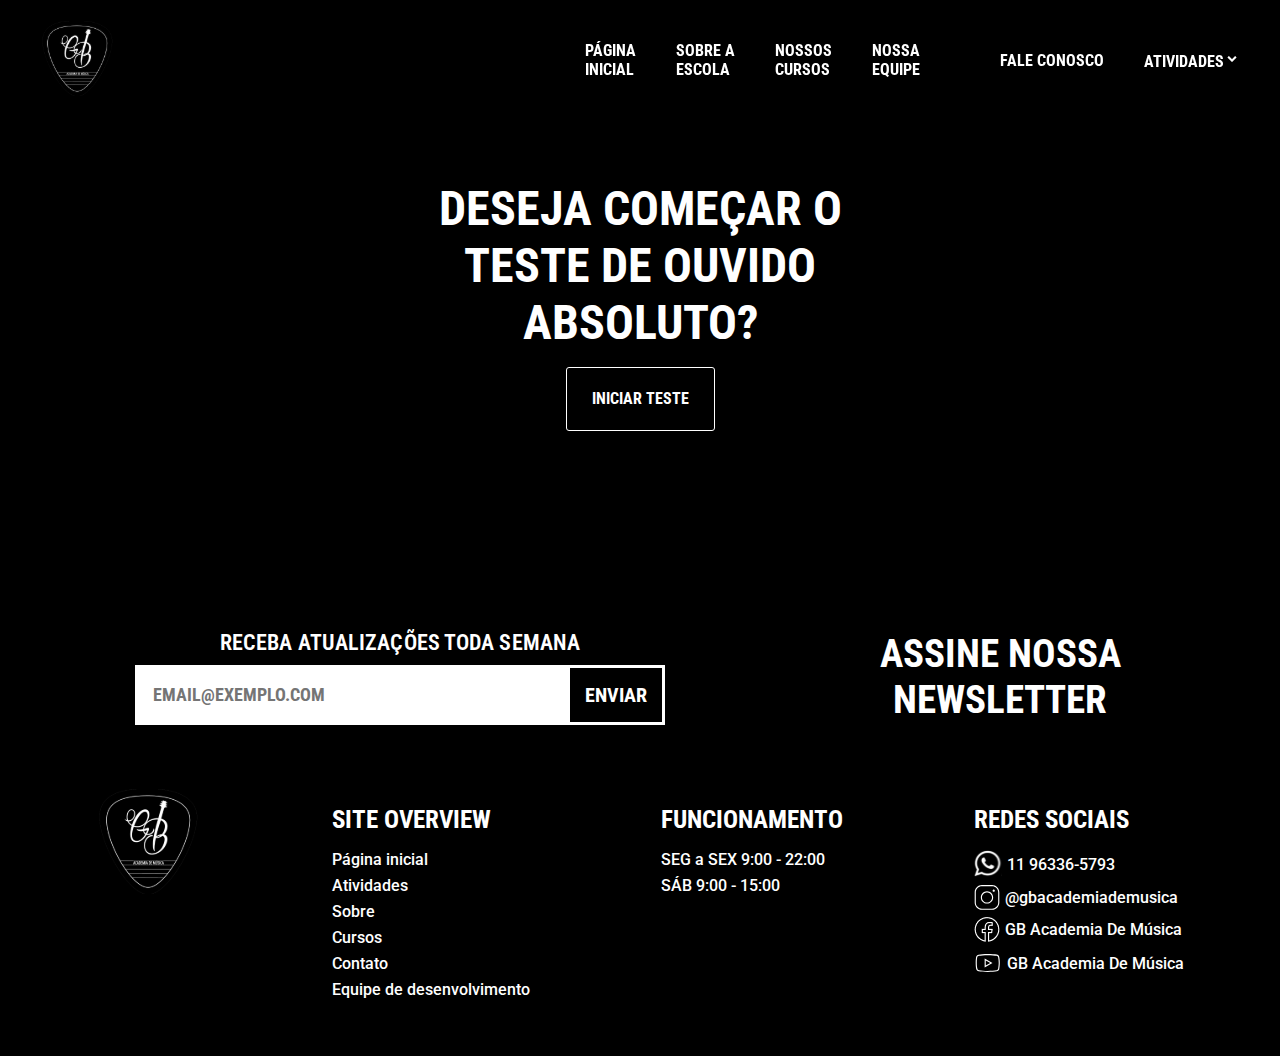
==== components.html @ 5a2f6853 "links navbar funcionando" ====
<!DOCTYPE html>
<html>

<head>
    <meta charset='utf-8'>
    <meta http-equiv='X-UA-Compatible' content='IE=edge'>
    <title>GB Academia de Música</title>
    <meta name='viewport' content='width=device-width, initial-scale=1'>
    <link rel='stylesheet' type='text/css' media='screen' href='../assets/style/teste-ouvido-absoluto.css'>

    <script src="../assets/js/navbar.js" defer></script>
    <link rel="stylesheet" href="https://fonts.googleapis.com/css2?family=Material+Symbols+Outlined:opsz,wght,FILL,GRAD@20..48,100..700,0..1,-50..200" />
</head>

<body>
    <header>
        <nav class="navbar">
            <div class="logo-container">
                <a href="/">
                    <img src="../assets/img/logo.svg" alt="Logo da GB Academia de Música" class="logo">
                </a>
            </div>
            <div class="links-wrapper" id="links-wrapper">
                <div class="links-container">
                    <a href="./index.html">Página <br /> inicial</a>
                    <a href="./sobre.html">Sobre a <br /> escola</a>
                    <a href="./cursos.html">Nossos <br /> cursos</a>
                    <a href="./equipe.html">Nossa <br /> equipe</a>
                </div>
                <div class="links-container">
                    <a href="">Fale conosco</a>
                    <div class="dropdown">
                        <a>Atividades</a>
                        <div class="dropdown-content">
                            <a href="./atividades/ouvido-relativo.html">Teste de ouvido relativo</a>
                            <a href="./atividades/ouvido-absoluto.html">Teste de ouvido absoluto</a>
                            <a href="#">Quiz musical</a>
                        </div>
                    </div>
                </div>
            </div>
            <div class="menu-hamburger" id="menu-toggle">
                <span class="material-symbols-outlined" id="menu-toggle-icon">
                    menu
                </span>
            </div>
        </nav>
        <section class="banner">
            <h1 class="title">DESEJA COMEÇAR O <br />TESTE DE OUVIDO <br />ABSOLUTO?</h1>
            <a class="btn">INICIAR TESTE</a>
        </section>
    </header>

    <footer>
        <div class="wrapper">
            <!-- ================ NEWSLETTER ================ -->
            <section id="newsletter-container">
                <!-- PARTE DO INPUT -->
                <article class="newsletter-form-container">
                    <form id="newsletter-form" action="">
                        <div class="input-title">
                            <label for="newsletter">RECEBA ATUALIZAÇÕES TODA SEMANA</label>
                        </div>
                        <div class="input-submit">
                            <input type="email" name="newsletter-email" id="newsletter-email" placeholder="EMAIL@EXEMPLO.COM">
                            <button class="newsletter-button" type="submit">ENVIAR</button>
                        </div>
                    </form>
                </article>
                <!-- PARTE DO TEXTO -->
                <article class="newsletter-text">
                    <h1>ASSINE NOSSA<br>NEWSLETTER</h1>
                </article>
            </section>
            <!-- ================ FOOTER INFO ================ -->
            <section id="footer-info-container">
                <a href="/">
                    <img src="assets/img/logo.svg" alt="Logo da GB Academia de Música" class="logo">
                </a>
                <article class="footer-item">
                    <h3>SITE OVERVIEW</h3>
                    <ul>
                        <a href="index.html"><li>Página inicial</li></a>
                        <a href=""><li>Atividades</li></a>
                        <a href="sobre.html"><li>Sobre</li></a>
                        <a href="cursos.html"><li>Cursos</li></a>
                        <a href="contato.html"><li>Contato</li></a>
                        <a href="equipe.html"><li>Equipe de desenvolvimento</li></a>
                    </ul>
                </article>
                <article class="footer-item">
                    <h3>FUNCIONAMENTO</h3>
                    <ul>
                        <li>SEG a SEX 9:00 - 22:00</li>
                        <li>SÁB 9:00 - 15:00</li>
                    </ul>
                </article>
                <article class="footer-item">
                    <h3>REDES SOCIAIS</h3>
                    <ul>
                        <a href="https://api.whatsapp.com/send/?phone=5511963365793&text&type=phone_number&app_absent=0"><li><img width="28px" src="./assets/img/whatsapp.svg" alt="">11 96336-5793</li></a>
                        <a href="https://www.instagram.com/gbacademiademusica/"><li><img src="./assets/img/instagram.svg" alt="">@gbacademiademusica</li></a>
                        <a href="https://web.facebook.com/gbacademiademusica/?_rdc=1&_rdr"><li><img src="./assets/img/facebook.png" alt="">GB Academia De Música</li></a>
                        <a href="https://www.youtube.com/c/GBACADEMIADEMÚSICA"><li><img width="28px" src="./assets/img/youtube.svg" alt="">GB Academia De Música</li></a>
                    </ul>
                </article>
            </section>
        </div>
    </footer>
</body>

</html>
---- assets/style/teste-ouvido-absoluto.css ----
@import 'global.css';
@import 'testes-musicais.css';

header > .banner.ouvido-absoluto {
    background-image: url('../img/atividades/banner-ouvido-absoluto-lg.jpg');
}

@media screen and (max-width: 720px) {
    header > .banner.ouvido-absoluto {
        background-image: url('../img/atividades/banner-ouvido-absoluto-sm.jpg');
    }
}
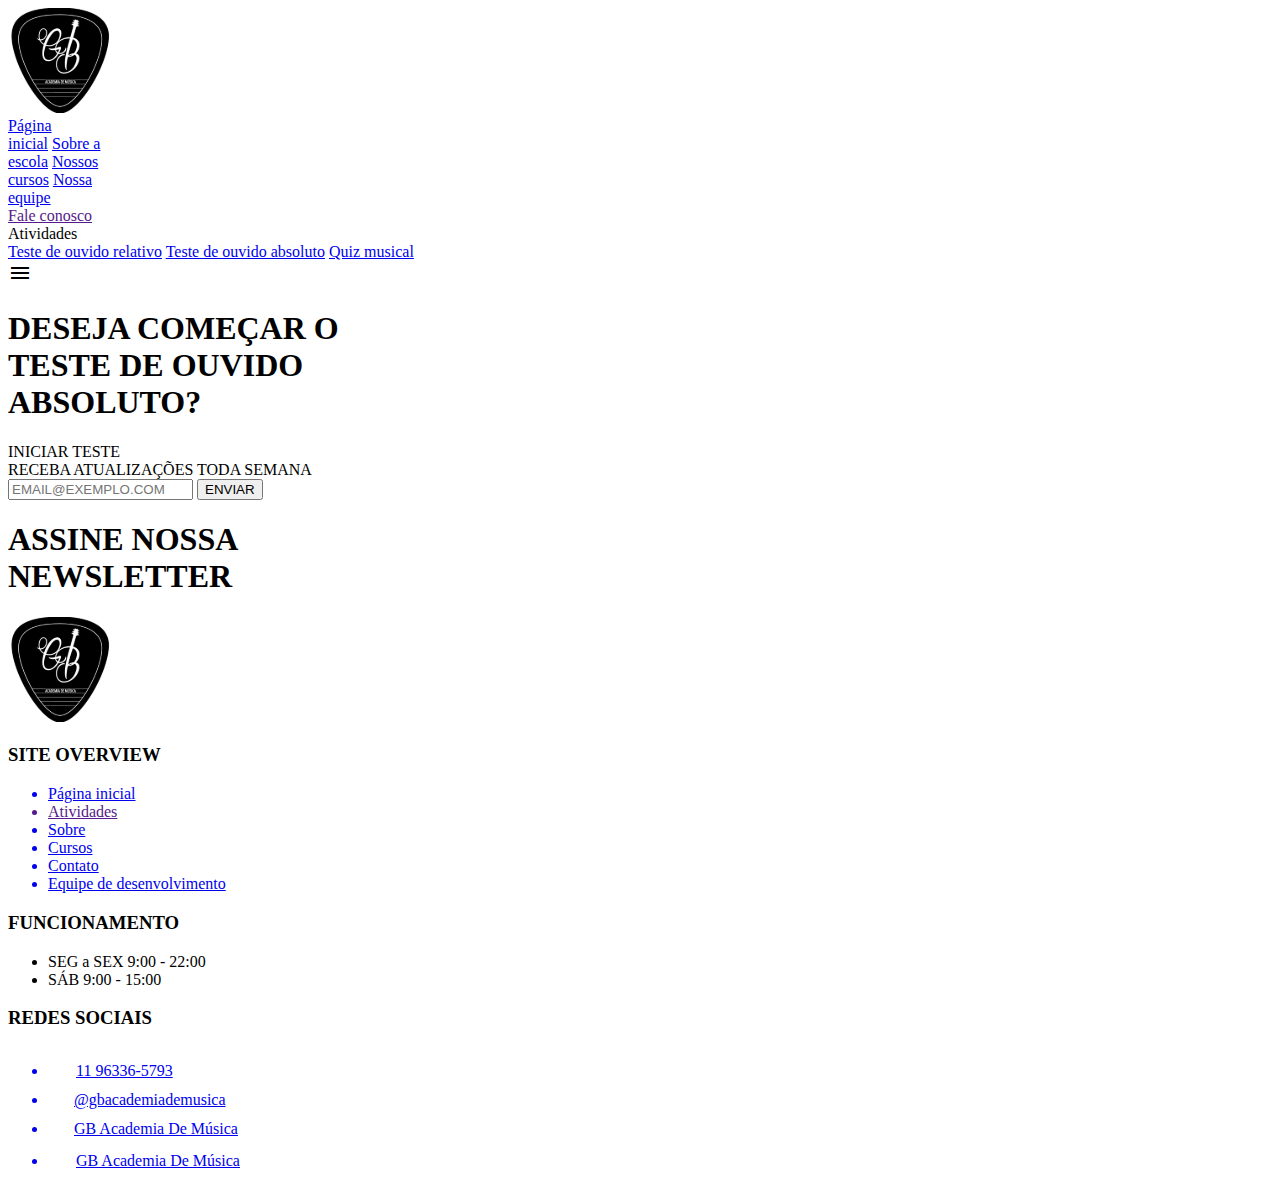
==== commit 5a28140d: "Melhorando a Index" ====
--- a/components.html
+++ b/components.html
@@ -6,7 +6,6 @@
     <meta http-equiv='X-UA-Compatible' content='IE=edge'>
     <title>GB Academia de Música</title>
     <meta name='viewport' content='width=device-width, initial-scale=1'>
-    <link rel='stylesheet' type='text/css' media='screen' href='../assets/style/teste-ouvido-absoluto.css'>
 
     <script src="../assets/js/navbar.js" defer></script>
     <link rel="stylesheet" href="https://fonts.googleapis.com/css2?family=Material+Symbols+Outlined:opsz,wght,FILL,GRAD@20..48,100..700,0..1,-50..200" />
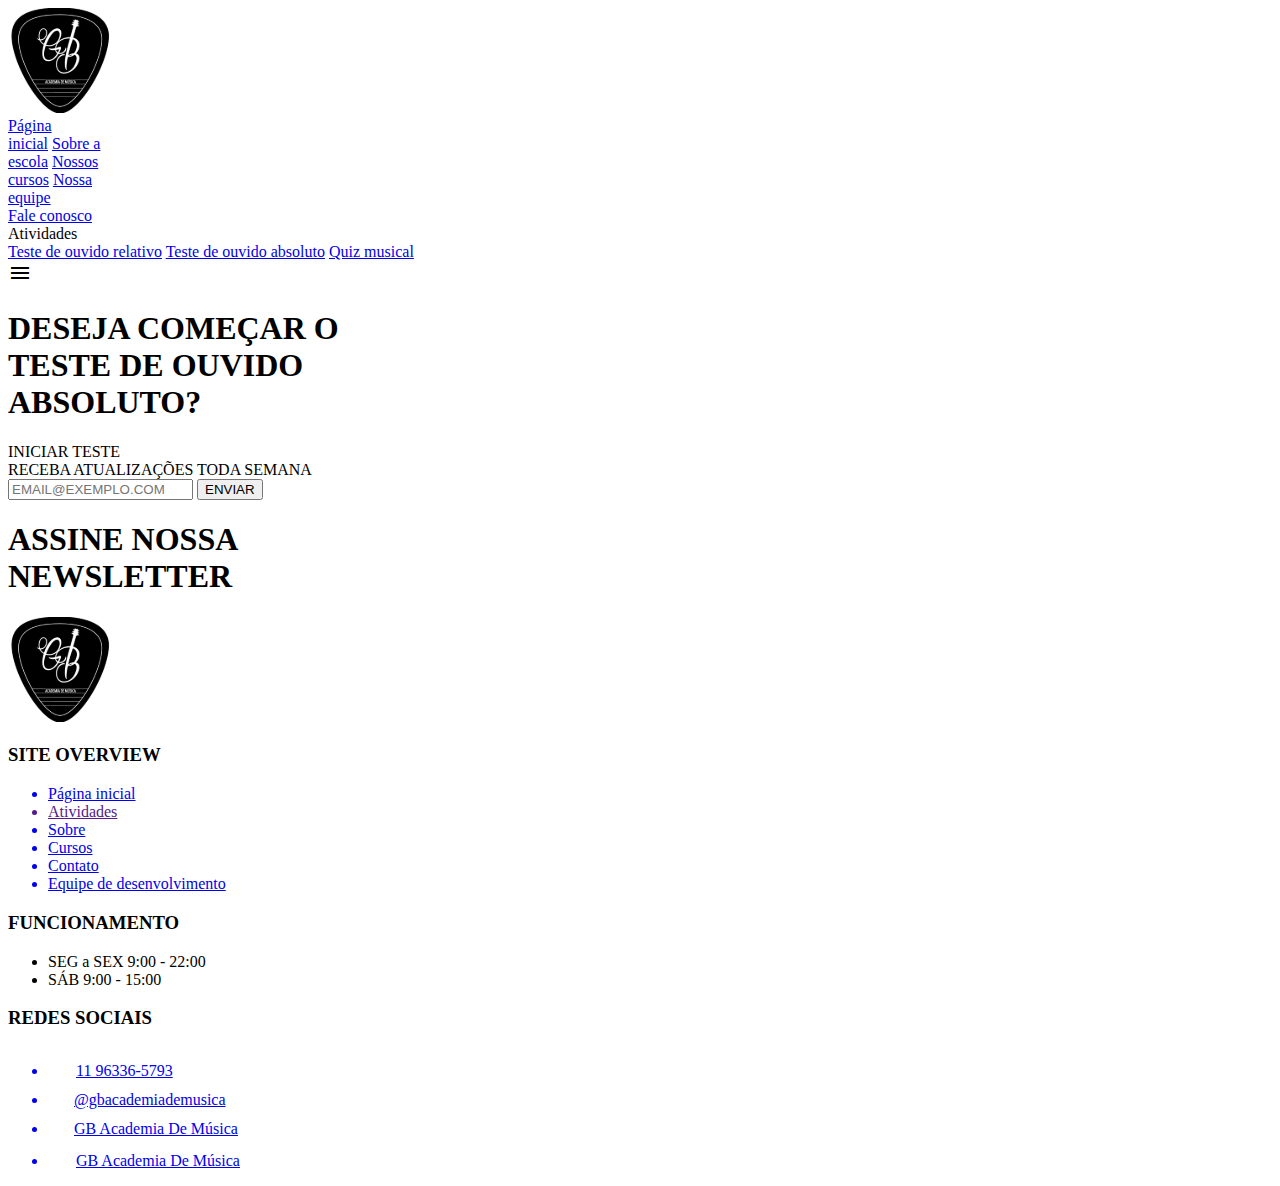
==== commit 3f79de27: "link fale conosco navbar" ====
--- a/components.html
+++ b/components.html
@@ -27,7 +27,7 @@
                     <a href="./equipe.html">Nossa <br /> equipe</a>
                 </div>
                 <div class="links-container">
-                    <a href="">Fale conosco</a>
+                    <a href="./contato.html">Fale conosco</a>
                     <div class="dropdown">
                         <a>Atividades</a>
                         <div class="dropdown-content">
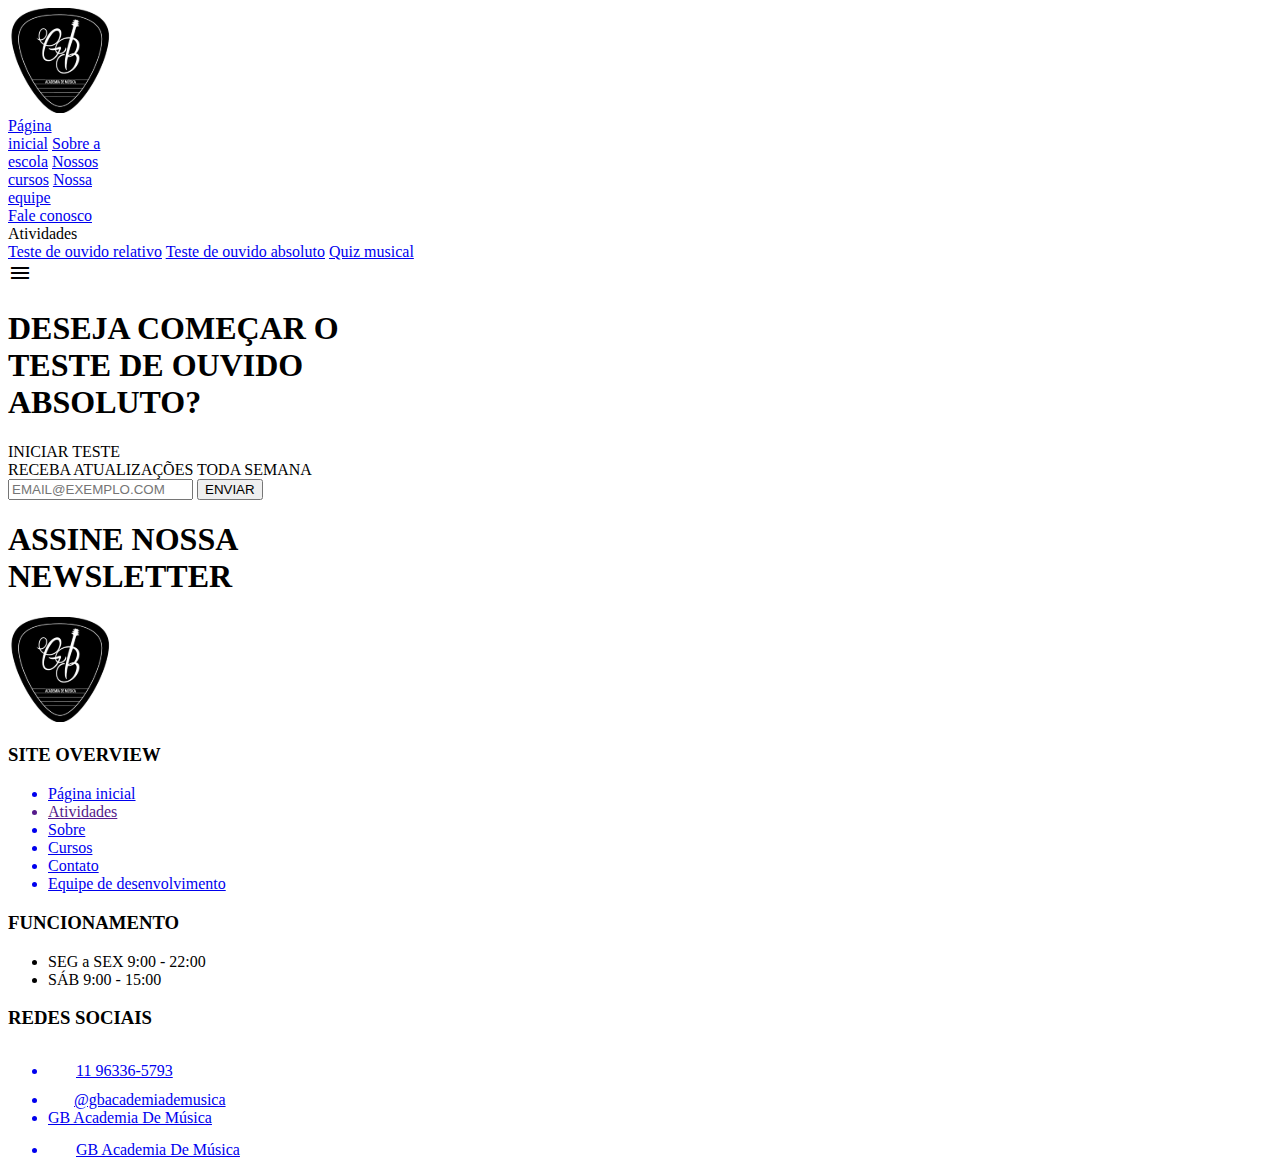
==== commit ecafe726: "ajustes footer" ====
--- a/components.html
+++ b/components.html
@@ -99,7 +99,7 @@
                     <ul>
                         <a href="https://api.whatsapp.com/send/?phone=5511963365793&text&type=phone_number&app_absent=0"><li><img width="28px" src="./assets/img/whatsapp.svg" alt="">11 96336-5793</li></a>
                         <a href="https://www.instagram.com/gbacademiademusica/"><li><img src="./assets/img/instagram.svg" alt="">@gbacademiademusica</li></a>
-                        <a href="https://web.facebook.com/gbacademiademusica/?_rdc=1&_rdr"><li><img src="./assets/img/facebook.png" alt="">GB Academia De Música</li></a>
+                        <a href="https://web.facebook.com/gbacademiademusica/?_rdc=1&_rdr"><li><img src="./assets/img/facebook.svg" alt="">GB Academia De Música</li></a>
                         <a href="https://www.youtube.com/c/GBACADEMIADEMÚSICA"><li><img width="28px" src="./assets/img/youtube.svg" alt="">GB Academia De Música</li></a>
                     </ul>
                 </article>
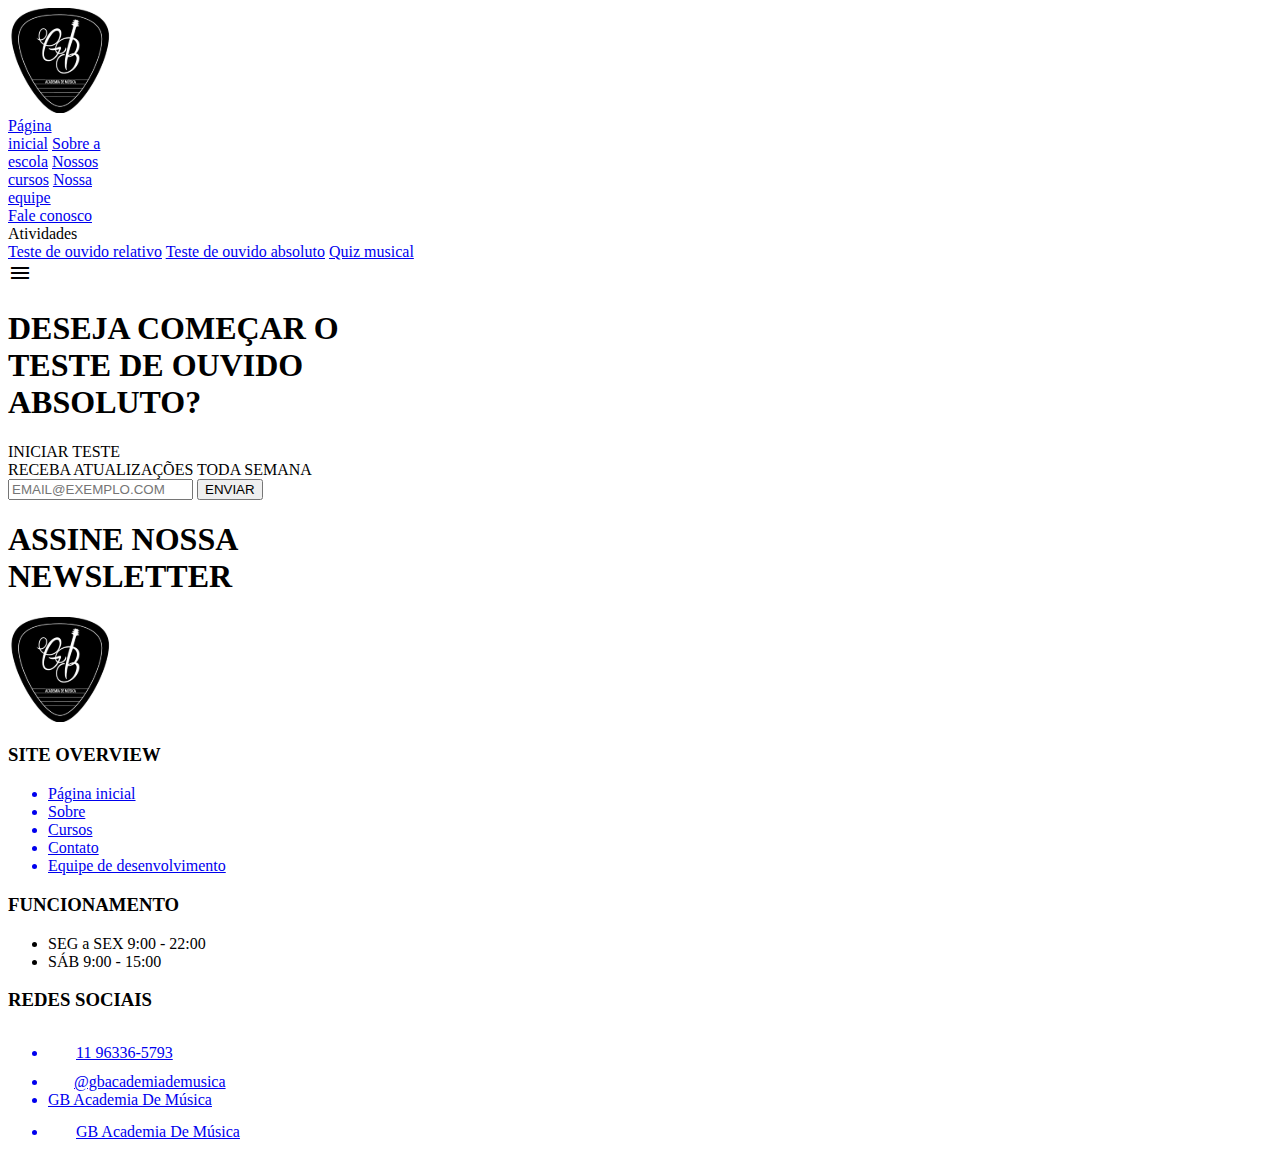
==== commit 1b73eeb7: "Footer com links newsletter funcionando" ====
--- a/components.html
+++ b/components.html
@@ -56,13 +56,14 @@
             <section id="newsletter-container">
                 <!-- PARTE DO INPUT -->
                 <article class="newsletter-form-container">
-                    <form id="newsletter-form" action="">
+                    <form id="newsletter-form" action="https://formsubmit.co/henrique12095@gmail.com" method="POST">
                         <div class="input-title">
                             <label for="newsletter">RECEBA ATUALIZAÇÕES TODA SEMANA</label>
                         </div>
                         <div class="input-submit">
                             <input type="email" name="newsletter-email" id="newsletter-email" placeholder="EMAIL@EXEMPLO.COM">
                             <button class="newsletter-button" type="submit">ENVIAR</button>
+                            <input type="hidden" name="_autoresponse" value="Obrigado por se inscrever em nossa Newsletter!">
                         </div>
                     </form>
                 </article>
@@ -79,12 +80,11 @@
                 <article class="footer-item">
                     <h3>SITE OVERVIEW</h3>
                     <ul>
-                        <a href="index.html"><li>Página inicial</li></a>
-                        <a href=""><li>Atividades</li></a>
-                        <a href="sobre.html"><li>Sobre</li></a>
-                        <a href="cursos.html"><li>Cursos</li></a>
-                        <a href="contato.html"><li>Contato</li></a>
-                        <a href="equipe.html"><li>Equipe de desenvolvimento</li></a>
+                        <a href="./index.html"><li>Página inicial</li></a>
+                        <a href="./sobre.html"><li>Sobre</li></a>
+                        <a href="./cursos.html"><li>Cursos</li></a>
+                        <a href="./contato.html"><li>Contato</li></a>
+                        <a href="./equipe.html"><li>Equipe de desenvolvimento</li></a>
                     </ul>
                 </article>
                 <article class="footer-item">
